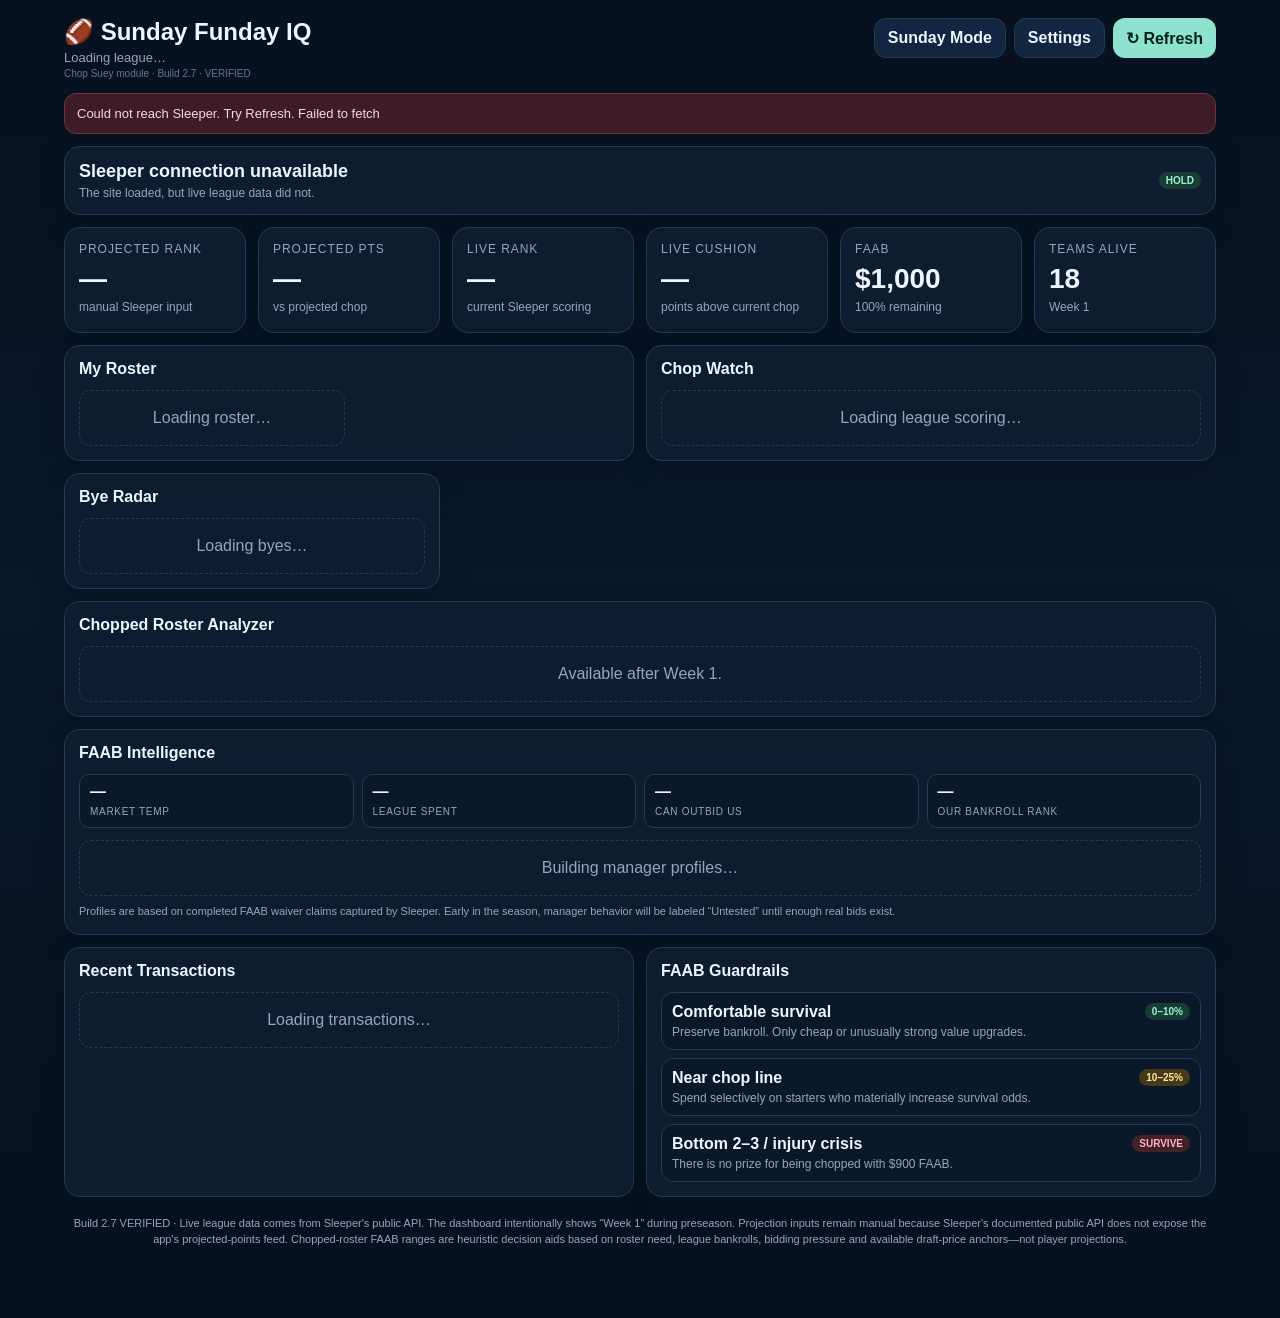
==== apps/guillotine/index.html @ 9a18636b "Add files via upload" ====
<!doctype html>
<html lang="en">
<head>
<meta charset="utf-8">
<meta name="viewport" content="width=device-width,initial-scale=1,viewport-fit=cover">
<meta name="theme-color" content="#07111f">
<title>Sunday Funday IQ</title>
<style>
:root{
  --bg:#07111f;--panel:#0f1d31;--panel2:#132641;--line:#243954;--text:#edf5ff;
  --muted:#91a7c2;--green:#32d296;--yellow:#f3c969;--red:#ff6b7a;--blue:#5ab0ff;
  --accent:#8ee3cf;--purple:#a78bfa;--orange:#f5a94a
}
*{box-sizing:border-box}
body{margin:0;background:linear-gradient(180deg,#07111f,#091729 45%,#07111f);color:var(--text);
  font-family:-apple-system,BlinkMacSystemFont,"Segoe UI",Roboto,Arial,sans-serif;min-height:100vh}
button,input,select{font:inherit}
.app{max-width:1180px;margin:auto;padding:18px 14px 70px}
.header{display:flex;gap:12px;align-items:flex-start;justify-content:space-between;margin-bottom:14px}
.brand h1{font-size:24px;margin:0}.brand p{margin:4px 0 0;color:var(--muted);font-size:13px}
.actions{display:flex;gap:8px;flex-wrap:wrap;justify-content:flex-end}
.btn{border:1px solid var(--line);background:var(--panel2);color:var(--text);padding:10px 13px;border-radius:12px;font-weight:750;cursor:pointer}
.btn.primary{background:var(--accent);color:#06201a;border:none}.btn.active{outline:2px solid var(--accent)}
.grid{display:grid;grid-template-columns:repeat(12,1fr);gap:12px}
.card{background:rgba(15,29,49,.96);border:1px solid var(--line);border-radius:16px;padding:14px;box-shadow:0 10px 30px rgba(0,0,0,.13)}
.metric{grid-column:span 2;min-height:106px}.metric .label{color:var(--muted);font-size:12px;text-transform:uppercase;letter-spacing:.08em}
.metric .value{font-size:28px;font-weight:850;margin-top:7px}.metric .sub{font-size:12px;color:var(--muted);margin-top:5px}
.section{grid-column:span 6}.wide{grid-column:span 12}.third{grid-column:span 4}
h2{font-size:16px;margin:0 0 12px}
.good{color:var(--green)}.warn{color:var(--yellow)}.bad{color:var(--red)}
.status{display:flex;align-items:center;gap:10px;padding:13px;border-radius:14px;background:#0b2b28;border:1px solid #184b45;margin-bottom:12px}
.status.warnbg{background:#312914;border-color:#65541b}.status.badbg{background:#351923;border-color:#703042}
.dot{width:10px;height:10px;border-radius:50%;background:var(--green);box-shadow:0 0 14px currentColor;flex:0 0 auto}
.status strong{font-size:17px}.small{font-size:12px;color:var(--muted)}
table{width:100%;border-collapse:collapse;font-size:13px}
th{text-align:left;color:var(--muted);font-size:11px;text-transform:uppercase;letter-spacing:.06em;padding:9px 8px;border-bottom:1px solid var(--line)}
td{padding:10px 8px;border-bottom:1px solid rgba(36,57,84,.55)}
tr.me{background:rgba(90,176,255,.09)}tr.chop td{color:#ffd8dd}
.pill{display:inline-block;padding:3px 7px;border-radius:999px;font-size:10px;font-weight:850;background:#203858;color:#cfe6ff;white-space:nowrap}
.pill.green{background:#173d35;color:#9ff0d0}.pill.red{background:#44202a;color:#ffb3be}
.pill.yellow{background:#443a19;color:#ffe79b}.pill.purple{background:#31274b;color:#dacfff}
.faabbar{height:7px;background:#1e3048;border-radius:99px;overflow:hidden;margin-top:5px}.faabbar span{display:block;height:100%;background:var(--accent)}
.roster-grid{display:grid;grid-template-columns:repeat(2,1fr);gap:8px}
.player{border:1px solid var(--line);border-radius:12px;padding:10px;background:#0b1829}
.player .top{display:flex;justify-content:space-between;gap:8px;align-items:start}.player .name{font-weight:800}.player .meta{color:var(--muted);font-size:12px;margin-top:4px}
.controls{display:grid;grid-template-columns:1fr 1fr;gap:8px}.controls label{font-size:12px;color:var(--muted)}
select,input{width:100%;margin-top:4px;background:#0a1728;border:1px solid var(--line);border-radius:10px;color:var(--text);padding:10px;font-size:14px}
.empty{padding:18px;color:var(--muted);text-align:center;border:1px dashed var(--line);border-radius:12px}
.error{display:none;background:#3c1c27;color:#ffd5dc;border:1px solid #723044;border-radius:12px;padding:12px;margin-bottom:12px;font-size:13px}
#setup{display:none;margin-bottom:12px}
.reco{display:grid;grid-template-columns:1fr auto;gap:10px;align-items:center}.reco .headline{font-size:18px;font-weight:850}.reco .why{font-size:12px;color:var(--muted);margin-top:4px}
.reco .action{font-size:12px;text-align:right}
.kpirow{display:flex;gap:12px;flex-wrap:wrap;margin-top:10px}.kpi{background:#0b1829;border:1px solid var(--line);padding:8px 10px;border-radius:10px;min-width:90px}
.kpi b{display:block;font-size:16px}.kpi span{font-size:10px;color:var(--muted);text-transform:uppercase;letter-spacing:.07em}
.byeweek{display:flex;justify-content:space-between;align-items:center;padding:9px 0;border-bottom:1px solid rgba(36,57,84,.55)}
.byeweek:last-child{border-bottom:none}.playersline{font-size:12px;color:var(--muted);margin-top:2px}
.market-grid{display:grid;grid-template-columns:repeat(2,1fr);gap:8px}
.sunday-only{display:none}.sunday .sunday-only{display:block}.sunday .normal-only{display:none}
.footer{margin-top:18px;color:var(--muted);font-size:11px;text-align:center;line-height:1.5}
@media(max-width:800px){
  .metric{grid-column:span 6}.section,.third{grid-column:span 12}.roster-grid,.market-grid{grid-template-columns:1fr}
  .header{align-items:flex-start}.brand h1{font-size:21px}.controls{grid-template-columns:1fr}
  .actions{max-width:46%}.btn{padding:9px 11px}
}

.market-temp{display:grid;grid-template-columns:repeat(4,1fr);gap:8px;margin-bottom:12px}
.market-temp .kpi{min-width:0}
.profile-grid{display:grid;grid-template-columns:repeat(2,1fr);gap:8px}
.profile-card{border:1px solid var(--line);border-radius:12px;padding:10px;background:#0b1829}
.profile-card .row{display:flex;justify-content:space-between;gap:8px;align-items:center}
.profile-card .name{font-weight:800}
.profile-card .meta{color:var(--muted);font-size:11px;margin-top:5px;line-height:1.4}
.need{font-size:10px;font-weight:800;border-radius:999px;padding:3px 7px;background:#243954;color:#d8e8fa}
.bid-table td,.bid-table th{white-space:nowrap}
.intel-note{font-size:11px;color:var(--muted);line-height:1.45;margin-top:8px}
@media(max-width:800px){
  .market-temp{grid-template-columns:repeat(2,1fr)}
  .profile-grid{grid-template-columns:1fr}
}


.analyzer-card{border:1px solid var(--line);border-radius:14px;background:#0b1829;padding:11px;margin-bottom:9px}
.analyzer-head{display:flex;justify-content:space-between;gap:10px;align-items:flex-start}
.analyzer-name{font-weight:850;font-size:15px}
.analyzer-meta{font-size:11px;color:var(--muted);margin-top:3px}
.analyzer-grid{display:grid;grid-template-columns:repeat(4,1fr);gap:7px;margin-top:9px}
.analyzer-stat{background:#0e2036;border:1px solid var(--line);padding:8px;border-radius:10px}
.analyzer-stat b{display:block;font-size:14px}
.analyzer-stat span{font-size:9px;color:var(--muted);text-transform:uppercase;letter-spacing:.06em}
.bidband{margin-top:9px;padding:9px;border-radius:10px;background:#10253e;border:1px solid var(--line);font-size:12px}
@media(max-width:800px){.analyzer-grid{grid-template-columns:repeat(2,1fr)}}

</style>
</head>
<body>
<div class="app" id="app">
  <div class="header">
    <div class="brand"><h1>🏈 Sunday Funday IQ</h1><p id="leagueTitle">Loading league…</p><p style="margin:3px 0 0;color:#5f7898;font-size:10px">Chop Suey module · Build 2.7 · VERIFIED</p></div>
    <div class="actions">
      <button class="btn" id="sundayBtn">Sunday Mode</button>
      <button class="btn" id="settingsBtn">Settings</button>
      <button class="btn primary" id="refreshBtn">↻ Refresh</button>
    </div>
  </div>

  <div id="error" class="error"></div>

  <div id="setup" class="card">
    <div class="controls">
      <label>My team<select id="teamSelect"><option>Loading teams…</option></select></label>
      <label>Projected rank<input id="projRank" type="number" min="1" max="18" value="4"></label>
      <label>My projected points<input id="myProj" type="number" step=".01" value="95.79"></label>
      <label>Projected chop line<input id="chopProj" type="number" step=".01" value="84.88"></label>
      <label>Sleeper “safe” %<input id="safePct" type="number" step="1" min="0" max="100" value="61"></label>
      <label>Starting FAAB<input id="startFaab" type="number" value="1000"></label>
    </div>
    <div style="margin-top:10px"><button class="btn primary" id="saveBtn">Save dashboard settings</button></div>
  </div>

  <div class="card wide normal-only" style="margin-bottom:12px">
    <div class="reco">
      <div><div class="headline" id="recommendation">Loading recommendation…</div><div class="why" id="recommendationWhy"></div></div>
      <div class="action"><span class="pill green" id="recommendationPill">HOLD</span></div>
    </div>
  </div>

  <div class="card wide sunday-only" style="margin-bottom:12px">
    <div class="reco">
      <div><div class="headline" id="sundayDecision">Sunday Mode</div><div class="why" id="sundayDecisionWhy">Live game-day guidance will appear once scoring starts.</div></div>
      <div class="action"><span class="pill green" id="sundayDecisionPill">HOLD</span></div>
    </div>
  </div>

  <div class="grid">
    <div class="card metric normal-only"><div class="label">Projected Rank</div><div class="value" id="rankVal">—</div><div class="sub">manual Sleeper input</div></div>
    <div class="card metric normal-only"><div class="label">Projected Pts</div><div class="value" id="projVal">—</div><div class="sub" id="projSub">vs projected chop</div></div>
    <div class="card metric"><div class="label">Live Rank</div><div class="value" id="liveRank">—</div><div class="sub">current Sleeper scoring</div></div>
    <div class="card metric"><div class="label">Live Cushion</div><div class="value" id="liveCushion">—</div><div class="sub">points above current chop</div></div>
    <div class="card metric normal-only"><div class="label">FAAB</div><div class="value" id="faabVal">$1,000</div><div class="sub" id="faabSub">100% remaining</div></div>
    <div class="card metric normal-only"><div class="label">Teams Alive</div><div class="value" id="teamsVal">18</div><div class="sub" id="weekVal">Week 1</div></div>

    <div class="card wide sunday-only">
      <h2>Sunday Survival Console</h2>
      <div class="kpirow" id="sundayKpis"></div>
      <div style="margin-top:12px" id="sundayBottom"></div>
    </div>

    <div class="card wide sunday-only">
      <h2>What Matters Now</h2>
      <div id="sundayContext"><div class="empty">Games have not started.</div></div>
    </div>

    <div class="card section">
      <h2>My Roster</h2>
      <div id="roster" class="roster-grid"><div class="empty">Loading roster…</div></div>
    </div>

    <div class="card section normal-only">
      <h2>Chop Watch</h2>
      <div id="chopWatch"><div class="empty">Loading league scoring…</div></div>
    </div>

    <div class="card third normal-only">
      <h2>Bye Radar</h2>
      <div id="byeRadar"><div class="empty">Loading byes…</div></div>
    </div>

    <div class="card wide normal-only">
      <h2>Chopped Roster Analyzer</h2>
      <div id="choppedMarket"><div class="empty">Available after Week 1.</div></div>
    </div>

    <div class="card wide normal-only">
      <h2>FAAB Intelligence</h2>
      <div class="market-temp" id="faabMarketKpis">
        <div class="kpi"><b>—</b><span>Market temp</span></div>
        <div class="kpi"><b>—</b><span>League spent</span></div>
        <div class="kpi"><b>—</b><span>Can outbid us</span></div>
        <div class="kpi"><b>—</b><span>Our bankroll rank</span></div>
      </div>
      <div id="faabProfiles"><div class="empty">Building manager profiles…</div></div>
      <div class="intel-note">Profiles are based on completed FAAB waiver claims captured by Sleeper. Early in the season, manager behavior will be labeled “Untested” until enough real bids exist.</div>
    </div>

    <div class="card section normal-only">
      <h2>Recent Transactions</h2>
      <div id="transactions"><div class="empty">Loading transactions…</div></div>
    </div>

    <div class="card section normal-only">
      <h2>FAAB Guardrails</h2>
      <div class="player"><div class="top"><span class="name">Comfortable survival</span><span class="pill green">0–10%</span></div><div class="meta">Preserve bankroll. Only cheap or unusually strong value upgrades.</div></div>
      <div class="player" style="margin-top:8px"><div class="top"><span class="name">Near chop line</span><span class="pill yellow">10–25%</span></div><div class="meta">Spend selectively on starters who materially increase survival odds.</div></div>
      <div class="player" style="margin-top:8px"><div class="top"><span class="name">Bottom 2–3 / injury crisis</span><span class="pill red">SURVIVE</span></div><div class="meta">There is no prize for being chopped with $900 FAAB.</div></div>
    </div>
  </div>

  <div class="footer">
    Build 2.7 VERIFIED · Live league data comes from Sleeper's public API. The dashboard intentionally shows “Week 1” during preseason.
    Projection inputs remain manual because Sleeper's documented public API does not expose the app's projected-points feed. Chopped-roster FAAB ranges are heuristic decision aids based on roster need, league bankrolls, bidding pressure and available draft-price anchors—not player projections.
  </div>
</div>

<script>
const LEAGUE_ID="1383615005433274368";
const API="https://api.sleeper.app/v1";
const BYE={
  CAR:5,KC:5,
  CIN:6,DET:6,MIA:6,MIN:6,
  BUF:7,JAX:7,LAC:7,WAS:7,
  HOU:8,NO:8,NYG:8,SF:8,
  PIT:9,TEN:9,
  CHI:10,DEN:10,PHI:10,TB:10,
  ATL:11,CLE:11,GB:11,LAR:11,NE:11,SEA:11,
  BAL:13,IND:13,LV:13,NYJ:13,
  ARI:14,DAL:14
};
let state={league:null,users:[],rosters:[],matchups:[],previousMatchups:[],players:{},transactions:[],historicalTransactions:[],drafts:[],draftPicks:[],week:1,nflState:null};
let prefs=JSON.parse(localStorage.getItem("gwPrefs")||'{"rosterId":null,"projRank":4,"myProj":95.79,"chopProj":84.88,"safePct":61,"startFaab":1000}');

const $=id=>document.getElementById(id);
const money=n=>"$"+Number(n||0).toLocaleString();
const teamName=user=>user?.metadata?.team_name || user?.display_name || user?.username || "Unknown";
const playerName=id=>{const p=state.players[id];return p?(p.full_name||[p.first_name,p.last_name].filter(Boolean).join(" ")):id};
const playerMeta=id=>state.players[id]||{};
const rosterUser=r=>state.users.find(u=>u.user_id===r.owner_id);
const faabRemaining=r=>Math.max(0,Number(prefs.startFaab||1000)-Number(r.settings?.waiver_budget_used||0));
const myRoster=()=>state.rosters.find(r=>String(r.roster_id)===String(prefs.rosterId));
const matchupFor=(rid,arr=state.matchups)=>arr.find(m=>String(m.roster_id)===String(rid));
const activeRoster=r=>Array.isArray(r.players)&&r.players.length>0;

function showError(msg){$("error").style.display="block";$("error").textContent=msg}
function hideError(){$("error").style.display="none"}
async function getJson(url,timeout=10000){
  const c=new AbortController();const t=setTimeout(()=>c.abort(),timeout);
  try{const r=await fetch(url,{cache:"no-store",signal:c.signal});if(!r.ok)throw new Error(`${r.status} ${r.statusText}`);return await r.json()}
  finally{clearTimeout(t)}
}

async function load(){
  hideError();$("recommendation").textContent="Refreshing Sleeper…";
  try{
    const [league,users,rosters,nfl]=await Promise.all([
      getJson(`${API}/league/${LEAGUE_ID}`),getJson(`${API}/league/${LEAGUE_ID}/users`),
      getJson(`${API}/league/${LEAGUE_ID}/rosters`),getJson(`${API}/state/nfl`)
    ]);
    state.league=league;state.users=users;state.rosters=rosters;state.nflState=nfl;
    const st=String(nfl.season_type||"").toLowerCase();
    state.week=(st==="regular"||st==="post")?Number(nfl.week||1):1;
    $("leagueTitle").textContent=`${league.name||"Sleeper League"} · ${league.season||""}`;

    const jobs=[
      getJson(`${API}/league/${LEAGUE_ID}/matchups/${state.week}`).catch(()=>[]),
      getJson(`${API}/league/${LEAGUE_ID}/transactions/${state.week}`).catch(()=>[]),
      getJson(`${API}/players/nfl`,15000).catch(()=>({}))
    ];
    if(state.week>1)jobs.push(getJson(`${API}/league/${LEAGUE_ID}/matchups/${state.week-1}`).catch(()=>[]));
    const res=await Promise.all(jobs);
    state.matchups=res[0];state.transactions=res[1];state.players=res[2];state.previousMatchups=res[3]||[];

    // Pull every completed transaction week-to-date so FAAB behavior compounds over the season.
    const txWeeks=Array.from({length:Math.max(1,state.week)},(_,i)=>i+1);
    const txHistory=await Promise.all(txWeeks.map(w=>getJson(`${API}/league/${LEAGUE_ID}/transactions/${w}`).catch(()=>[])));
    const seen=new Set();
    state.historicalTransactions=txHistory.flat().filter(t=>{
      const key=t.transaction_id||`${t.created||0}-${JSON.stringify(t.roster_ids||[])}-${JSON.stringify(t.adds||{})}`;
      if(seen.has(key))return false;seen.add(key);return true;
    });

    // Draft data gives us a useful league-specific anchor for chopped-player valuation.
    state.drafts=await getJson(`${API}/league/${LEAGUE_ID}/drafts`).catch(()=>[]);
    const draftId=state.league?.draft_id || state.drafts?.[0]?.draft_id;
    state.draftPicks=draftId?await getJson(`${API}/draft/${draftId}/picks`).catch(()=>[]):[];

    buildTeamSelect();
    if(!prefs.rosterId){$("setup").style.display="block";$("recommendation").textContent="Choose your team once";$("recommendationWhy").textContent="Your selection will persist on this device."}
    else {
      try{
        render();
      }catch(e){
        console.error("Dashboard render error",e);
        showError("Dashboard error: "+e.message+" · Build 2.7");
        $("recommendation").textContent="Dashboard rendering issue";
        $("recommendationWhy").textContent="Sleeper data loaded, but one dashboard panel failed to render.";
      }
    }
  }catch(e){
    console.error("Sleeper/data load error",e);
    showError("Could not reach Sleeper. Try Refresh. "+(e.name==="AbortError"?"The request timed out.":e.message));
    $("recommendation").textContent="Sleeper connection unavailable";
    $("recommendationWhy").textContent="The site loaded, but live league data did not.";
  }
}

function buildTeamSelect(){
  const s=$("teamSelect");s.innerHTML="";
  state.rosters.forEach(r=>{const o=document.createElement("option");o.value=r.roster_id;o.textContent=teamName(rosterUser(r));if(String(r.roster_id)===String(prefs.rosterId))o.selected=true;s.appendChild(o)});
  $("projRank").value=prefs.projRank||4;$("myProj").value=prefs.myProj||95.79;$("chopProj").value=prefs.chopProj||84.88;
  $("safePct").value=prefs.safePct||61;$("startFaab").value=prefs.startFaab||1000;
}
function scoredTeams(){
  return state.rosters.filter(activeRoster).map(r=>({r,m:matchupFor(r.roster_id),pts:Number(matchupFor(r.roster_id)?.points||0)})).sort((a,b)=>b.pts-a.pts);
}
function recommendation(scored,mine){
  const gap=Number(prefs.myProj||0)-Number(prefs.chopProj||0);
  const rank=Number(prefs.projRank||99);const n=scored.length;
  const myfaab=faabRemaining(mine);
  let title,why,pill,cls;
  if(rank>=Math.max(1,n-2)||gap<4){
    title="🔴 Survival first — be willing to spend";
    why=`Projected ${rank}/${n} with only ${gap.toFixed(1)} points of cushion. Protect the season before the bankroll.`;
    pill="SURVIVE";cls="red";
  }else if(rank>=Math.max(1,n-5)||gap<8){
    title="🟡 Watch closely — selective upgrades";
    why=`Projected ${rank}/${n}, +${gap.toFixed(1)} above chop. Preserve FAAB unless an upgrade materially raises the floor.`;
    pill="WATCH";cls="yellow";
  }else{
    title="🟢 Comfortable — preserve FAAB";
    why=`Projected ${rank}/${n}, +${gap.toFixed(1)} above chop with ${money(myfaab)} available. No reason to force upgrades.`;
    pill="HOLD";cls="green";
  }
  $("recommendation").textContent=title;$("recommendationWhy").textContent=why;
  $("recommendationPill").textContent=pill;$("recommendationPill").className=`pill ${cls}`;
}
function render(){
  const mine=myRoster();if(!mine){$("setup").style.display="block";return}
  const scored=scoredTeams();const started=scored.some(x=>x.pts!==0);
  const myPts=Number(matchupFor(mine.roster_id)?.points||0);
  const myIdx=scored.findIndex(x=>x.r.roster_id===mine.roster_id);
  const chop=scored.length?scored[scored.length-1].pts:0;const cushion=myPts-chop;const faab=faabRemaining(mine);

  $("rankVal").textContent=`${prefs.projRank||"—"} / ${scored.length}`;
  $("projVal").textContent=Number(prefs.myProj||0).toFixed(1);
  const pg=Number(prefs.myProj||0)-Number(prefs.chopProj||0);
  $("projSub").textContent=`${pg>=0?"+":""}${pg.toFixed(1)} vs projected chop`;
  $("liveRank").textContent=started&&myIdx>=0?`${myIdx+1} / ${scored.length}`:"Not started";
  $("liveRank").style.fontSize=started?"28px":"20px";
  $("liveCushion").textContent=started?`${cushion>=0?"+":""}${cushion.toFixed(1)}`:"—";
  $("liveCushion").className="value "+(started?(cushion>=10?"good":cushion>=5?"warn":"bad"):"");
  $("faabVal").textContent=money(faab);$("faabSub").textContent=`${Math.round(100*faab/Number(prefs.startFaab||1000))}% remaining`;
  $("teamsVal").textContent=scored.length;$("weekVal").textContent=`Week ${state.week}`;

  recommendation(scored,mine);renderRoster(mine);renderChop(scored,mine,started);
  renderFaabIntelligence(mine);renderByeRadar(mine);renderTransactions();renderChoppedMarket();renderSunday(scored,mine,started);
}
function renderRoster(mine){
  const starters=new Set((matchupFor(mine.roster_id)?.starters||mine.starters||[]).map(String));
  const ids=mine.players||[];
  $("roster").innerHTML=ids.map(id=>{
    const p=playerMeta(id),isStarter=starters.has(String(id)),bye=BYE[p.team],inj=p.injury_status?` · ${p.injury_status}`:"";
    return `<div class="player"><div class="top"><span class="name">${playerName(id)}</span><span class="pill ${isStarter?"green":""}">${isStarter?"START":"BENCH"}</span></div>
      <div class="meta">${p.position||""} · ${p.team||"FA"}${bye?` · Bye ${bye}`:""}${inj}</div></div>`
  }).join("")||'<div class="empty">No roster players returned.</div>';
}

function renderChop(scored,mine,started){
  if(!started){
    $("chopWatch").innerHTML='<div class="empty">Games have not started. Use projected rank/cushion above.</div>';
    return;
  }
  const bottom=[...scored].slice(-5).reverse();
  $("chopWatch").innerHTML=bottom.map((x,i)=>{
    const me=x.r.roster_id===mine.roster_id;
    return `<div class="player" style="margin-bottom:7px">
      <div class="top">
        <span class="name">${teamName(rosterUser(x.r))}${me?" · YOU":""}</span>
        <span class="pill ${i===0?"red":""}">${x.pts.toFixed(2)}</span>
      </div>
      <div class="meta">${i===0?"Current chop position":"+"+(x.pts-bottom[0].pts).toFixed(2)+" above chop"}</div>
    </div>`;
  }).join("");
}


function rosterPositionCounts(r){
  const counts={QB:0,RB:0,WR:0,TE:0};
  (r.players||[]).forEach(id=>{
    const pos=(playerMeta(id).position||"").toUpperCase();
    if(counts[pos]!=null)counts[pos]++;
  });
  return counts;
}
function rosterWeakness(r){
  const c=rosterPositionCounts(r);
  const pressure=[
    ["TE",c.TE<=1?3:c.TE===2?1:0],
    ["RB",c.RB<=2?3:c.RB===3?1:0],
    ["WR",c.WR<=2?3:c.WR===3?1:0],
    ["QB",c.QB===0?3:c.QB===1?1:0]
  ].sort((a,b)=>b[1]-a[1]);
  return pressure[0][1]>0?pressure[0][0]:"BAL";
}
function faabClaimsByRoster(){
  const map={};
  state.rosters.forEach(r=>map[r.roster_id]={wins:0,total:0,max:0,bids:[],adds:[]});
  (state.historicalTransactions||[]).forEach(t=>{
    const bid=Number(t.settings?.waiver_bid);
    if(!Number.isFinite(bid)||bid<0)return;
    if(t.status && String(t.status).toLowerCase()!=="complete")return;
    const rid=(t.roster_ids||[])[0];
    if(!rid||!map[rid])return;
    map[rid].wins++;
    map[rid].total+=bid;
    map[rid].max=Math.max(map[rid].max,bid);
    map[rid].bids.push(bid);
    if(t.adds)map[rid].adds.push(...Object.keys(t.adds));
  });
  return map;
}
function managerArchetype(r,stats){
  const spent=Number(prefs.startFaab||1000)-faabRemaining(r);
  const pct=spent/Number(prefs.startFaab||1000);
  const avg=stats.wins?stats.total/stats.wins:0;

  if(stats.wins===0 && spent===0)return["Untested",""];
  if(pct>=.45 || avg>=300)return["Whale","red"];
  if(pct>=.25 || avg>=175)return["Aggressive","yellow"];
  if(stats.wins>=2 && avg<=80 && pct<.20)return["Value Hunter","green"];
  if(pct<.08 && stats.wins<=1)return["Hoarder","purple"];
  return["Selective",""];
}

function renderFaabIntelligence(mine){
  const start=Number(prefs.startFaab||1000);
  const claims=faabClaimsByRoster();
  const active=state.rosters.filter(activeRoster);
  const mineFaab=faabRemaining(mine);
  const totalRemaining=active.reduce((s,r)=>s+faabRemaining(r),0);
  const leagueSpent=active.length*start-totalRemaining;
  const canOutbid=active.filter(r=>r.roster_id!==mine.roster_id && faabRemaining(r)>mineFaab).length;
  const bankrollRank=[...active].sort((a,b)=>faabRemaining(b)-faabRemaining(a)).findIndex(r=>r.roster_id===mine.roster_id)+1;

  const allBids=Object.values(claims).flatMap(x=>x.bids);
  const avgBid=allBids.length?allBids.reduce((a,b)=>a+b,0)/allBids.length:0;
  const medianBid=allBids.length?[...allBids].sort((a,b)=>a-b)[Math.floor(allBids.length/2)]:0;

  let temp="Cold", tempClass="green";
  if(allBids.length>=3 && avgBid>=225){temp="Hot";tempClass="red"}
  else if(allBids.length>=2 && avgBid>=100){temp="Warm";tempClass="yellow"}
  else if(allBids.length===0){temp="Unformed";tempClass=""}

  $("faabMarketKpis").innerHTML=[
    [`<span class="${tempClass}">${temp}</span>`,"Market temp"],
    [money(leagueSpent),"League spent"],
    [canOutbid,"Can outbid us"],
    [`${bankrollRank}/${active.length}`,"Our bankroll rank"]
  ].map(([a,b])=>`<div class="kpi"><b>${a}</b><span>${b}</span></div>`).join("");

  const profiles=active.map(r=>{
    const s=claims[r.roster_id]||{wins:0,total:0,max:0,bids:[]};
    const avg=s.wins?s.total/s.wins:0;
    const [type,cls]=managerArchetype(r,s);
    return {
      r,faab:faabRemaining(r),spent:start-faabRemaining(r),wins:s.wins,avg,max:s.max,
      type,cls,need:rosterWeakness(r)
    };
  }).sort((a,b)=>{
    // Put us first, then most strategically relevant bankrolls.
    if(a.r.roster_id===mine.roster_id)return -1;
    if(b.r.roster_id===mine.roster_id)return 1;
    return b.faab-a.faab;
  });

  const scored=scoredTeams();
  const started=scored.some(x=>x.pts!==0);
  const liveMap={};
  scored.forEach((x,i)=>liveMap[x.r.roster_id]={rank:i+1,pts:x.pts,isChop:started&&i===scored.length-1});

  const header=`<div style="overflow:auto"><table class="bid-table">
    <thead><tr>
      <th>Manager</th><th>Live</th><th>Pts</th><th>FAAB</th><th>Spent</th>
      <th>Wins</th><th>Avg Bid</th><th>Max</th><th>Profile</th><th>Need</th><th>Status</th>
    </tr></thead><tbody>`;
  const rows=profiles.map(x=>{
    const me=x.r.roster_id===mine.roster_id;
    const live=liveMap[x.r.roster_id]||{rank:null,pts:0,isChop:false};
    return `<tr class="${me?"me":""} ${live.isChop?"chop":""}">
      <td>${teamName(rosterUser(x.r))}${me?" · YOU":""}</td>
      <td>${started&&live.rank?live.rank:"—"}</td>
      <td>${Number(live.pts||0).toFixed(2)}</td>
      <td><b>${money(x.faab)}</b></td>
      <td>${money(x.spent)}</td>
      <td>${x.wins}</td>
      <td>${x.wins?money(Math.round(x.avg)):"—"}</td>
      <td>${x.wins?money(x.max):"—"}</td>
      <td><span class="pill ${x.cls}">${x.type}</span></td>
      <td><span class="need">${x.need}</span></td>
      <td>${live.isChop?'<span class="pill red">CHOP</span>':'<span class="pill green">ALIVE</span>'}</td>
    </tr>`;
  }).join("");
  const footer=`</tbody></table></div>
    <div class="intel-note">${allBids.length
      ? `Observed ${allBids.length} completed FAAB win${allBids.length===1?"":"s"} · league average ${money(Math.round(avgBid))} · median ${money(Math.round(medianBid))}.`
      : `No completed FAAB claims yet. This panel will begin learning the league after the first waiver cycle.`}</div>`;
  $("faabProfiles").innerHTML=header+rows+footer;
}

function renderByeRadar(mine){
  const groups={};
  (mine.players||[]).forEach(id=>{const p=playerMeta(id),w=BYE[p.team];if(!w)return;(groups[w]??=[]).push(playerName(id))});
  const weeks=Object.keys(groups).map(Number).sort((a,b)=>a-b);
  $("byeRadar").innerHTML=weeks.map(w=>{
    const n=groups[w].length,cls=n>=2?"red":n===1?"green":"";
    return `<div class="byeweek"><div><b>Week ${w}</b><div class="playersline">${groups[w].join(", ")}</div></div><span class="pill ${cls}">${n>=2?"CONFLICT":"1 OUT"}</span></div>`
  }).join("")||'<div class="empty">No bye data found.</div>';
}
function renderTransactions(){
  const tx=[...state.transactions].sort((a,b)=>(b.status_updated||b.created||0)-(a.status_updated||a.created||0)).slice(0,10);
  $("transactions").innerHTML=tx.length?tx.map(t=>{
    const bid=t.settings?.waiver_bid;
    const addedIds=t.adds?Object.keys(t.adds):[];
    const droppedIds=t.drops?Object.keys(t.drops):[];
    const adds=addedIds.map(playerName);
    const drops=droppedIds.map(playerName);
    const rid=t.roster_ids?.[0];
    const owner=rid?teamName(rosterUser(state.rosters.find(r=>r.roster_id===rid))):"";

    // Player is the primary thing we care about; manager is secondary context.
    const primary=adds.length?adds.join(", "):(drops.length?drops.join(", "):(t.type||"Transaction"));
    const details=[
      owner?`${adds.length?"Added by":"Team"} ${owner}`:"",
      drops.length?`Dropped ${drops.join(", ")}`:""
    ].filter(Boolean).join(" · ");

    return `<div class="player" style="margin-bottom:7px">
      <div class="top">
        <span class="name">${primary}</span>
        <span class="pill">${bid!=null?money(bid):(t.status||"")}</span>
      </div>
      <div class="meta">${details||"League transaction"}</div>
    </div>`
  }).join(""):'<div class="empty">No transactions yet this week.</div>';
}

function originalAuctionPrice(playerId){
  const pick=(state.draftPicks||[]).find(p=>String(p.player_id)===String(playerId));
  if(!pick)return null;
  const m=pick.metadata||{};
  const candidates=[m.amount,m.price,m.bid,m.auction_price,pick.amount,pick.price,pick.bid];
  for(const v of candidates){
    const n=Number(v);
    if(Number.isFinite(n)&&n>=0)return n;
  }
  return null;
}
function positionNeedScore(r,pos){
  const c=rosterPositionCounts(r);
  if(pos==="TE")return c.TE<=1?3:c.TE===2?1:0;
  if(pos==="RB")return c.RB<=2?3:c.RB===3?1:0;
  if(pos==="WR")return c.WR<=2?3:c.WR===3?1:0;
  if(pos==="QB")return c.QB===0?3:c.QB===1?1:0;
  return 0;
}
function likelyBiddersFor(playerId,mine){
  const p=playerMeta(playerId),pos=(p.position||"").toUpperCase();
  const myFaab=faabRemaining(mine);
  return state.rosters.filter(r=>
    activeRoster(r) &&
    r.roster_id!==mine.roster_id &&
    positionNeedScore(r,pos)>=1
  ).map(r=>({
    r,
    faab:faabRemaining(r),
    need:positionNeedScore(r,pos),
    canOutbid:faabRemaining(r)>myFaab
  })).sort((a,b)=>(b.need-a.need)||(b.faab-a.faab));
}
function marketPressureFor(playerId,mine){
  const bidders=likelyBiddersFor(playerId,mine);
  const strong=bidders.filter(x=>x.need>=3).length;
  const rich=bidders.filter(x=>x.faab>=faabRemaining(mine)).length;
  const score=strong*2+Math.min(4,rich)+Math.min(4,bidders.length/3);
  if(score>=8)return["HIGH","red"];
  if(score>=4)return["MEDIUM","yellow"];
  return["LOW","green"];
}
function recommendedBidBand(playerId,mine){
  const p=playerMeta(playerId),pos=(p.position||"").toUpperCase();
  const need=positionNeedScore(mine,pos);
  const [pressure]=marketPressureFor(playerId,mine);
  const start=Number(prefs.startFaab||1000);
  const auction=originalAuctionPrice(playerId);

  // League-specific heuristic, not a player projection:
  // need + observed market pressure + original auction cost determine a conservative bid band.
  let base=need===3?.10:need===1?.06:.025;
  if(pressure==="HIGH")base+=.05;
  else if(pressure==="MEDIUM")base+=.025;

  // Original auction value is an anchor only; inflated auction cost should not mechanically dictate FAAB.
  if(auction!=null){
    if(auction>=60)base+=.08;
    else if(auction>=40)base+=.05;
    else if(auction>=20)base+=.025;
  }
  const low=Math.round(start*Math.max(.01,base*.75));
  const high=Math.round(start*Math.min(.35,base*1.25));
  const max=Math.round(start*Math.min(.45,base*1.55));
  return {low,high,max};
}
function analyzerLabel(playerId,mine){
  const pos=(playerMeta(playerId).position||"").toUpperCase();
  const need=positionNeedScore(mine,pos);
  if(need>=3)return["ROSTER NEED","red"];
  if(need>=1)return["USEFUL","yellow"];
  return["LUXURY","green"];
}

function renderChoppedMarket(){
  const mine=myRoster();
  if(state.week<=1||!state.previousMatchups.length){
    $("choppedMarket").innerHTML='<div class="empty">After Week 1, the prior week’s lowest-scoring roster will be analyzed here automatically: player value anchor, our roster need, likely bidders, market pressure, and a recommended FAAB band.</div>';
    return;
  }

  const prev=[...state.previousMatchups].sort((a,b)=>Number(a.points||0)-Number(b.points||0));
  const chopped=prev[0];
  const r=state.rosters.find(x=>x.roster_id===chopped.roster_id);
  const name=teamName(rosterUser(r));
  const ids=(chopped.players||r?.players||[]).filter(id=>{
    const pos=(playerMeta(id).position||"").toUpperCase();
    return ["QB","RB","WR","TE"].includes(pos);
  });

  const ranked=ids.map(id=>{
    const p=playerMeta(id);
    const pos=(p.position||"").toUpperCase();
    const need=positionNeedScore(mine,pos);
    const auction=originalAuctionPrice(id);
    const bidders=likelyBiddersFor(id,mine);
    const [pressure,pressureCls]=marketPressureFor(id,mine);
    const band=recommendedBidBand(id,mine);
    const [label,labelCls]=analyzerLabel(id,mine);
    // Sort by our need, then auction-price signal, then competition.
    const priority=need*100+(auction||0)+Math.min(30,bidders.length*2);
    return {id,p,pos,need,auction,bidders,pressure,pressureCls,band,label,labelCls,priority};
  }).sort((a,b)=>b.priority-a.priority);

  $("choppedMarket").innerHTML=`
    <div class="player" style="margin-bottom:10px">
      <div class="top"><span class="name">🪓 ${name}</span><span class="pill red">${Number(chopped.points||0).toFixed(2)} pts</span></div>
      <div class="meta">Previous week’s lowest scorer · ${ranked.length} fantasy players entering the market</div>
    </div>
    ${ranked.map(x=>{
      const bye=BYE[x.p.team];
      const rich=x.bidders.filter(b=>b.canOutbid).length;
      const topBidders=x.bidders.slice(0,3).map(b=>teamName(rosterUser(b.r))).join(", ");
      return `<div class="analyzer-card">
        <div class="analyzer-head">
          <div>
            <div class="analyzer-name">${playerName(x.id)}</div>
            <div class="analyzer-meta">${x.pos} · ${x.p.team||"FA"}${bye?` · Bye ${bye}`:""}${x.auction!=null?` · Drafted $${x.auction}`:""}</div>
          </div>
          <span class="pill ${x.labelCls}">${x.label}</span>
        </div>
        <div class="analyzer-grid">
          <div class="analyzer-stat"><b>${x.need===3?"High":x.need===1?"Medium":"Low"}</b><span>Our need</span></div>
          <div class="analyzer-stat"><b class="${x.pressureCls}">${x.pressure}</b><span>Market pressure</span></div>
          <div class="analyzer-stat"><b>${x.bidders.length}</b><span>Likely bidders</span></div>
          <div class="analyzer-stat"><b>${rich}</b><span>Can outbid us</span></div>
        </div>
        <div class="bidband">
          <b>FAAB model:</b> ${money(x.band.low)}–${money(x.band.high)} target · ${money(x.band.max)} hard ceiling
          <div class="meta" style="margin-top:4px">${topBidders?`Likely competition: ${topBidders}`:"No obvious positional bidders."}</div>
        </div>
      </div>`;
    }).join("") || '<div class="empty">No fantasy-position players found on chopped roster.</div>'}`;
}
function renderSunday(scored,mine,started){
  const myMatch=matchupFor(mine.roster_id)||{};
  const myPts=Number(myMatch.points||0);
  const bottom=[...scored].slice(-5).reverse();
  const chop=bottom[0]?.pts||0;
  const myRank=scored.findIndex(x=>x.r.roster_id===mine.roster_id)+1;
  const myStarters=(myMatch.starters||mine.starters||[]).map(String);
  const scoredStarterIds=new Set(Object.keys(myMatch.players_points||{}).filter(id=>Number(myMatch.players_points[id]||0)!==0));
  const myRemaining=myStarters.filter(id=>!scoredStarterIds.has(id)).length;

  const bottomWithRemain=bottom.map(x=>{
    const m=x.m||{};
    const starters=(m.starters||x.r.starters||[]).map(String);
    const ptsMap=m.players_points||{};
    const remaining=starters.filter(id=>Number(ptsMap[id]||0)===0).length;
    return {...x,remaining};
  });

  $("sundayKpis").innerHTML=[
    ["My score",started?myPts.toFixed(2):"0.00"],
    ["Current rank",started?`${myRank}/${scored.length}`:"—"],
    ["Current chop",started?chop.toFixed(2):"—"],
    ["Cushion",started?((myPts-chop)>=0?"+":"")+(myPts-chop).toFixed(2):"—"],
    ["My remaining",myRemaining],
    ["Proj finish",`${prefs.projRank}/${scored.length}`]
  ].map(([a,b])=>`<div class="kpi"><b>${b}</b><span>${a}</span></div>`).join("");

  $("sundayBottom").innerHTML=started
    ? bottomWithRemain.map((x,i)=>{
        const me=x.r.roster_id===mine.roster_id;
        return `<div class="player" style="margin-bottom:7px">
          <div class="top"><span class="name">${i+1}. ${teamName(rosterUser(x.r))}${me?" · YOU":""}</span><b>${x.pts.toFixed(2)}</b></div>
          <div class="meta">${x.remaining} starter${x.remaining===1?"":"s"} remaining</div>
        </div>`
      }).join("")
    : '<div class="empty">Live chop ranking activates when Week 1 scoring starts.</div>';

  if(!started){
    $("sundayDecision").textContent="Pregame — no action needed";
    $("sundayDecisionWhy").textContent=`Projected ${prefs.projRank}/${scored.length}, ${Number(prefs.myProj||0)-Number(prefs.chopProj||0)>=0?"+":""}${(Number(prefs.myProj||0)-Number(prefs.chopProj||0)).toFixed(1)} above projected chop.`;
    $("sundayDecisionPill").textContent="HOLD";
    $("sundayDecisionPill").className="pill green";
    $("sundayContext").innerHTML='<div class="empty">Once games start, this panel will focus on live rank, cushion, and how many starters the bottom teams still have remaining.</div>';
    return;
  }

  const cushion=myPts-chop;
  const dangerThreshold=Math.max(1,scored.length-3);
  let decision,why,pill,cls;
  if(myRank>=dangerThreshold || cushion<5){
    decision="🔴 NEED UPSIDE";
    why=`You are ${myRank}/${scored.length} with only ${cushion.toFixed(1)} points above the chop. Favor ceiling over floor in any remaining lineup decisions.`;
    pill="UPSIDE";cls="red";
  }else if(cushion<12 || myRank>=Math.ceil(scored.length*.65)){
    decision="🟡 HOLD / STAY BALANCED";
    why=`You are ${myRank}/${scored.length}, +${cushion.toFixed(1)} above the chop. Avoid unnecessary gambles, but keep an eye on the bottom teams' remaining players.`;
    pill="HOLD";cls="yellow";
  }else{
    decision="🟢 PLAY FLOOR";
    why=`You are ${myRank}/${scored.length}, +${cushion.toFixed(1)} above the chop. Prioritize stable volume and avoid unnecessary variance.`;
    pill="FLOOR";cls="green";
  }
  $("sundayDecision").textContent=decision;
  $("sundayDecisionWhy").textContent=why;
  $("sundayDecisionPill").textContent=pill;
  $("sundayDecisionPill").className=`pill ${cls}`;

  const chopTeam=bottomWithRemain[0];
  const closest=bottomWithRemain.slice(0,3);
  $("sundayContext").innerHTML=`
    <div class="player">
      <div class="top"><span class="name">Current chop: ${teamName(rosterUser(chopTeam.r))}</span><span class="pill red">${chopTeam.pts.toFixed(2)}</span></div>
      <div class="meta">${chopTeam.remaining} starter${chopTeam.remaining===1?"":"s"} remaining</div>
    </div>
    <div style="height:8px"></div>
    ${closest.map(x=>`<div class="player" style="margin-bottom:7px"><div class="top"><span class="name">${teamName(rosterUser(x.r))}</span><span>${x.pts.toFixed(2)}</span></div><div class="meta">${x.remaining} remaining</div></div>`).join("")}`;
}

$("refreshBtn").onclick=load;
$("settingsBtn").onclick=()=>{$("setup").style.display=$("setup").style.display==="none"?"block":"none"};
$("sundayBtn").onclick=()=>{$("app").classList.toggle("sunday");$("sundayBtn").classList.toggle("active");$("sundayBtn").textContent=$("app").classList.contains("sunday")?"Exit Sunday":"Sunday Mode"};
$("saveBtn").onclick=()=>{
  prefs={rosterId:$("teamSelect").value,projRank:Number($("projRank").value||0),myProj:Number($("myProj").value||0),
    chopProj:Number($("chopProj").value||0),safePct:Number($("safePct").value||0),startFaab:Number($("startFaab").value||1000)};
  localStorage.setItem("gwPrefs",JSON.stringify(prefs));$("setup").style.display="none";render();
};
load();
</script>
</body>
</html>
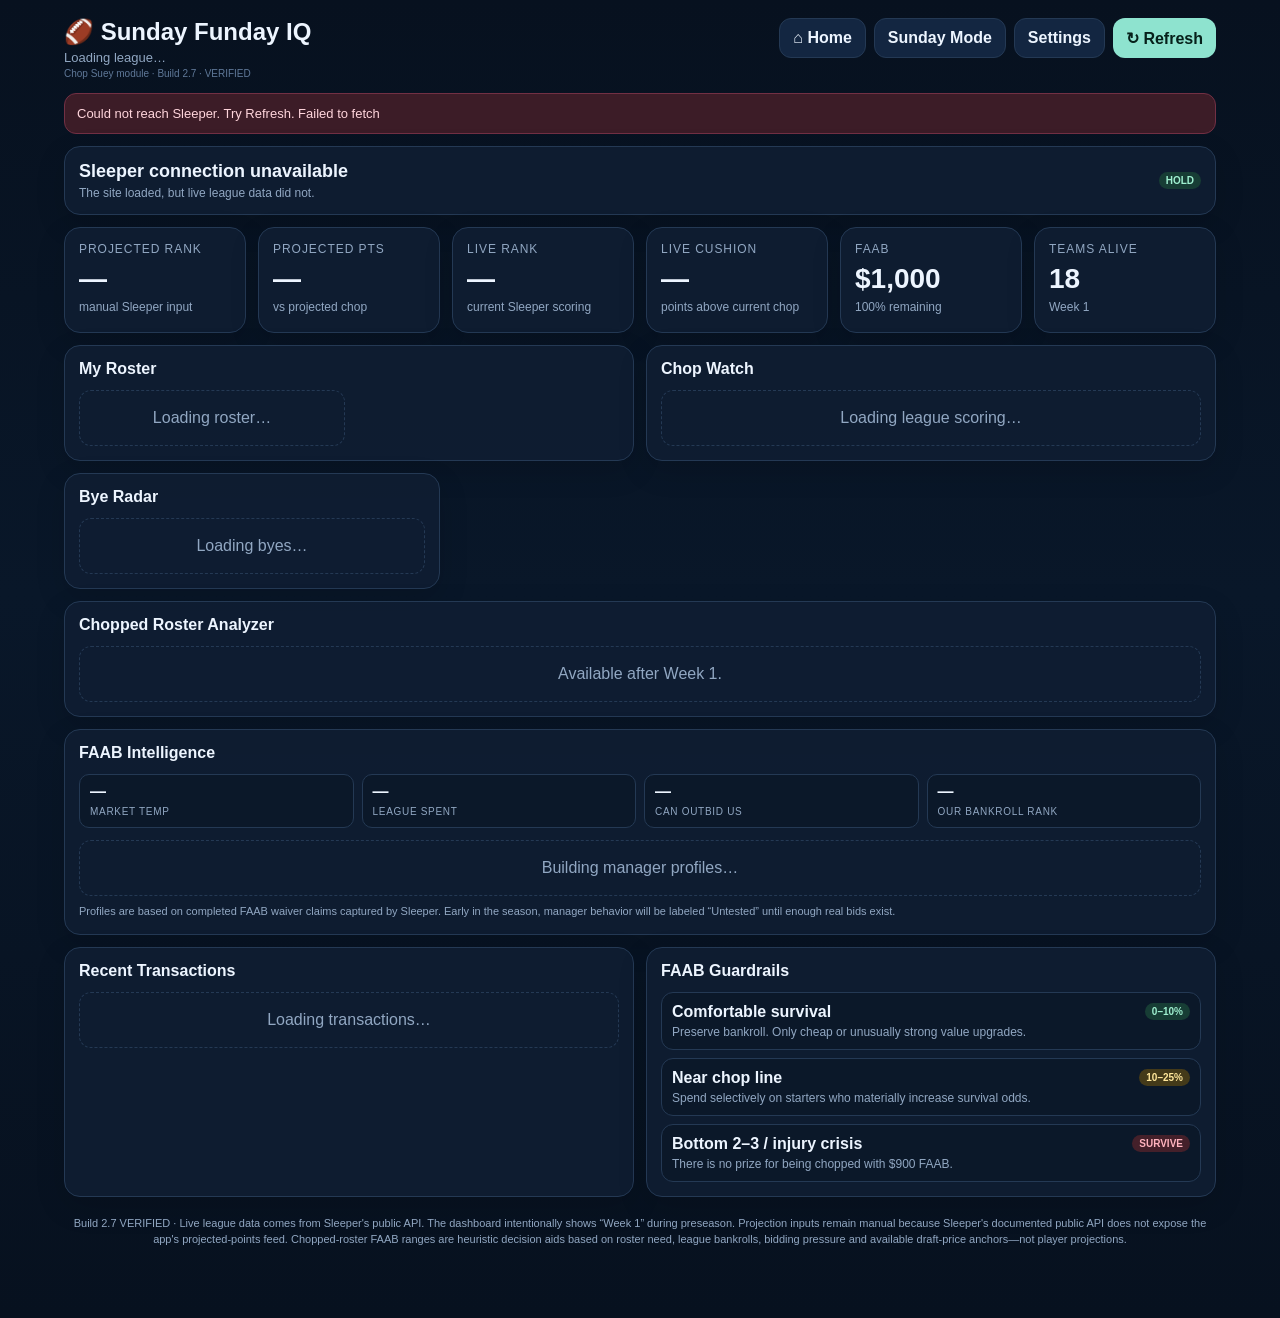
==== commit 1b345265: "Add home navigation to modules" ====
--- a/apps/guillotine/index.html
+++ b/apps/guillotine/index.html
@@ -96,7 +96,7 @@
 <div class="app" id="app">
   <div class="header">
     <div class="brand"><h1>🏈 Sunday Funday IQ</h1><p id="leagueTitle">Loading league…</p><p style="margin:3px 0 0;color:#5f7898;font-size:10px">Chop Suey module · Build 2.7 · VERIFIED</p></div>
-    <div class="actions">
+    <div class="actions"><a class="btn" href="../../" style="text-decoration:none;display:inline-flex;align-items:center">⌂ Home</a>
       <button class="btn" id="sundayBtn">Sunday Mode</button>
       <button class="btn" id="settingsBtn">Settings</button>
       <button class="btn primary" id="refreshBtn">↻ Refresh</button>
